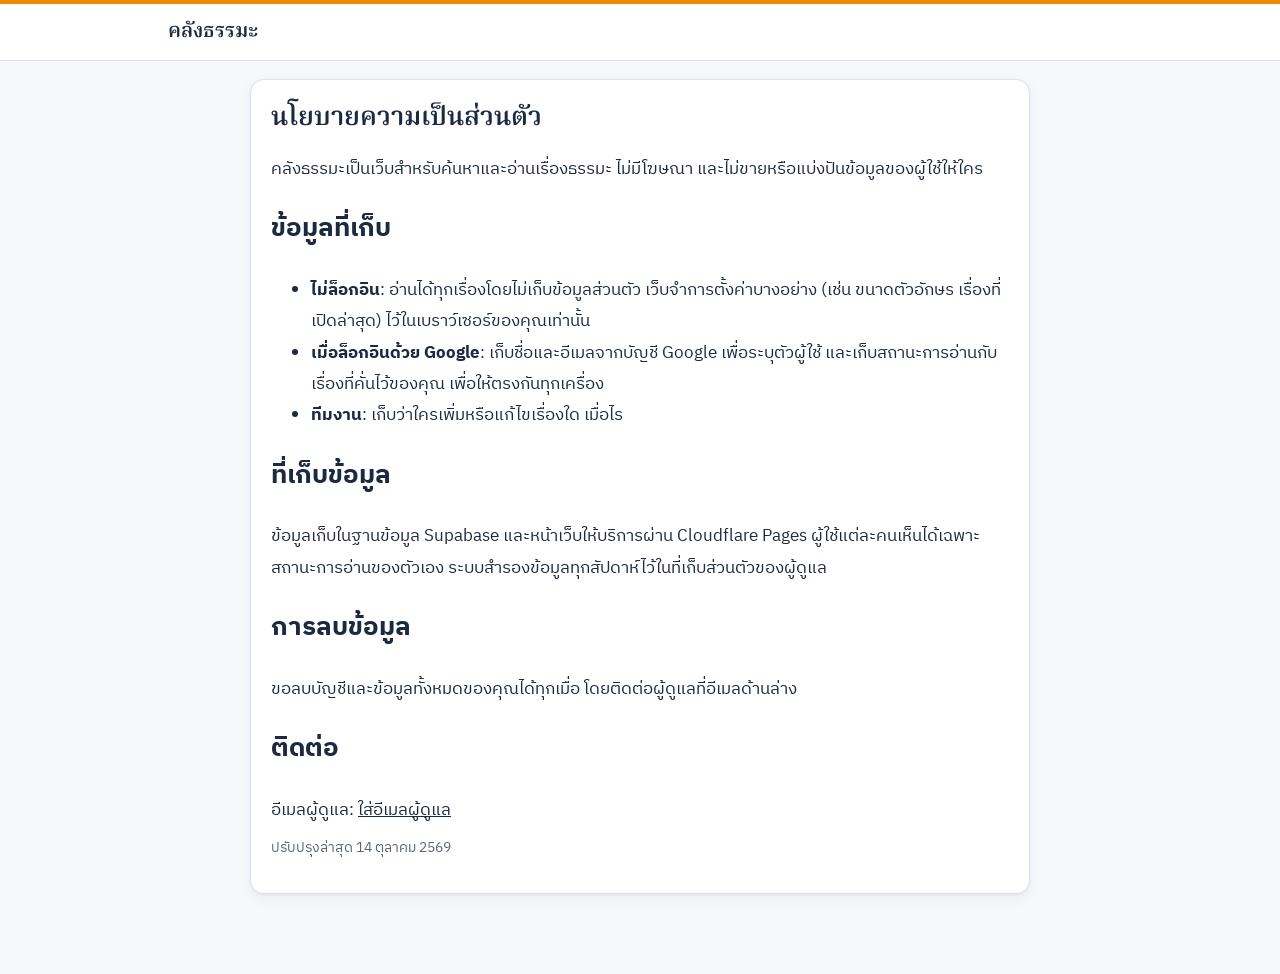
==== privacy.html @ 85022881 "Add files via upload" ====
<!doctype html>
<html lang="th">
<head>
  <meta charset="utf-8">
  <meta name="viewport" content="width=device-width, initial-scale=1">
  <title>นโยบายความเป็นส่วนตัว · คลังธรรมะ</title>
  <link rel="stylesheet" href="https://fonts.googleapis.com/css2?family=IBM+Plex+Sans+Thai:wght@400;500;600&family=Noto+Serif+Thai:wght@400;600&display=swap">
  <link rel="stylesheet" href="src/styles.css">
</head>
<body>
  <header class="top"><div class="wrap top-row"><a class="brand" href="./">คลังธรรมะ</a></div></header>
  <main><div class="wrap"><article class="page panel" style="font-size:17px;line-height:1.85">
    <h1>นโยบายความเป็นส่วนตัว</h1>
    <p>คลังธรรมะเป็นเว็บสำหรับค้นหาและอ่านเรื่องธรรมะ ไม่มีโฆษณา และไม่ขายหรือแบ่งปันข้อมูลของผู้ใช้ให้ใคร</p>

    <h2>ข้อมูลที่เก็บ</h2>
    <ul>
      <li><strong>ไม่ล็อกอิน</strong>: อ่านได้ทุกเรื่องโดยไม่เก็บข้อมูลส่วนตัว เว็บจำการตั้งค่าบางอย่าง (เช่น ขนาดตัวอักษร เรื่องที่เปิดล่าสุด) ไว้ในเบราว์เซอร์ของคุณเท่านั้น</li>
      <li><strong>เมื่อล็อกอินด้วย Google</strong>: เก็บชื่อและอีเมลจากบัญชี Google เพื่อระบุตัวผู้ใช้ และเก็บสถานะการอ่านกับเรื่องที่คั่นไว้ของคุณ เพื่อให้ตรงกันทุกเครื่อง</li>
      <li><strong>ทีมงาน</strong>: เก็บว่าใครเพิ่มหรือแก้ไขเรื่องใด เมื่อไร</li>
    </ul>

    <h2>ที่เก็บข้อมูล</h2>
    <p>ข้อมูลเก็บในฐานข้อมูล Supabase และหน้าเว็บให้บริการผ่าน Cloudflare Pages ผู้ใช้แต่ละคนเห็นได้เฉพาะสถานะการอ่านของตัวเอง ระบบสำรองข้อมูลทุกสัปดาห์ไว้ในที่เก็บส่วนตัวของผู้ดูแล</p>

    <h2>การลบข้อมูล</h2>
    <p>ขอลบบัญชีและข้อมูลทั้งหมดของคุณได้ทุกเมื่อ โดยติดต่อผู้ดูแลที่อีเมลด้านล่าง</p>

    <h2>ติดต่อ</h2>
    <p>อีเมลผู้ดูแล: <a href="mailto:ใส่อีเมลผู้ดูแล">ใส่อีเมลผู้ดูแล</a></p>
    <p class="hint">ปรับปรุงล่าสุด 14 ตุลาคม 2569</p>
  </article></div></main>
</body>
</html>
---- src/styles.css ----
/* คลังธรรมะโยม · โครงและพฤติกรรมอิงแอปคลังเทศน์ (ปลั๊กอิน kt-sermon)
   ต่างจากแอปพระที่สี: พื้นสว่างขึ้น สีหลักเป็นส้มจีวร และสีประจำหมวดสดขึ้น */

:root {
  --bg: #F6F8FC;
  --surface: #FFFFFF;
  --ink: #1D2940;
  --muted: #5B6578;
  --line: #DCE2EC;
  --focus: #2F7FD8;

  --accent: #F08A00;        /* ส้มจีวร */
  --accent-soft: #FFEBCC;
  --accent-ink: #8A4B00;
  --sky: #2F7FD8; --sky-soft: #E2EEFC;      /* ชิปแท็ก */
  --leaf: #13906A; --leaf-soft: #DDF3EA;    /* ผู้กล่าว */
  --danger: #B3261E;
  --mark-bg: #FFE27A; --mark-ink: #2B2200;

  /* สีประจำหมวด */
  --c-คำคม: #E0457B;
  --c-เรื่องเล่า: #2F7FD8;
  --c-ธรรมะ: #E57A00;
  --c-พระไตรปิฎก: #B88700;
  --c-โอวาท: #13906A;
  --c-หนังสือ: #7354D6;

  --ui: "IBM Plex Sans Thai", "Sukhumvit Set", "Thonburi", system-ui, sans-serif;
  --serif: "Noto Serif Thai", "Ayuthaya", "Thonburi", Georgia, serif;
  --shadow: 0 1px 2px rgba(29, 41, 64, .06), 0 4px 14px rgba(29, 41, 64, .06);
  --read: 19px;
}

@media (prefers-color-scheme: dark) {
  :root {
    --bg: #111723; --surface: #192132; --ink: #E6E9EF; --muted: #A1AABB; --line: #2B3650;
    --accent: #FF9F1C; --accent-soft: #3B2A12; --accent-ink: #FFC777;
    --sky: #7DB6F5; --sky-soft: #1B2D47; --leaf: #5FD0A6; --leaf-soft: #15322A;
    --mark-bg: #6B5A12; --mark-ink: #FFF6D0;
    --c-คำคม: #FF7FA9; --c-เรื่องเล่า: #7DB6F5; --c-ธรรมะ: #FFA94D;
    --c-พระไตรปิฎก: #E2BE4E; --c-โอวาท: #5FD0A6; --c-หนังสือ: #AE98FF;
    --shadow: 0 1px 2px rgba(0, 0, 0, .3), 0 4px 14px rgba(0, 0, 0, .25);
  }
}

* { box-sizing: border-box; }
html { -webkit-text-size-adjust: 100%; }
body { margin: 0; background: var(--bg); color: var(--ink); font: 16px/1.6 var(--ui); }
body.locked { overflow: hidden; }
a { color: inherit; }
button, input, textarea, select { font: inherit; color: inherit; }
button { cursor: pointer; }
:focus-visible { outline: 3px solid var(--focus); outline-offset: 2px; border-radius: 6px; }
.sr-only { position: absolute; width: 1px; height: 1px; overflow: hidden; clip: rect(0 0 0 0); white-space: nowrap; }
.wrap { max-width: 980px; margin: 0 auto; padding: 0 18px; }
mark, .hl { background: var(--mark-bg); color: var(--mark-ink); border-radius: 4px; padding: 0 2px; box-decoration-break: clone; -webkit-box-decoration-break: clone; }

/* ---------- แถบทดลอง ---------- */
.demo-bar { background: var(--ink); color: var(--bg); font-size: 13px; padding: 6px 16px; display: flex; flex-wrap: wrap; gap: 6px 14px; align-items: center; justify-content: center; }
.demo-bar select { background: transparent; color: inherit; border: 1px solid currentColor; border-radius: 8px; padding: 1px 6px; }
.demo-bar button { background: none; border: 0; text-decoration: underline; padding: 0; color: inherit; }

/* ---------- หัว + แท็บ ---------- */
.top { position: sticky; top: 0; z-index: 20; background: var(--surface); border-bottom: 1px solid var(--line); box-shadow: inset 0 4px 0 var(--accent); }
.top-row { display: flex; align-items: center; gap: 14px; min-height: 60px; padding-top: 4px; }
.brand { display: flex; align-items: center; gap: 8px; text-decoration: none; font: 600 20px/1 var(--serif); white-space: nowrap; }
.tabs { display: flex; gap: 4px; overflow-x: auto; scrollbar-width: none; }
.tabs::-webkit-scrollbar { display: none; }
.tabs a { border-radius: 999px; padding: 7px 16px; text-decoration: none; font-weight: 500; color: var(--muted); white-space: nowrap; }
.tabs a[aria-current="page"] { background: var(--accent-soft); color: var(--ink); }
.tabs a:hover { color: var(--ink); }
.tabs .ic { display: none; }
.spacer { flex: 1; }
.auth { display: flex; align-items: center; gap: 8px; white-space: nowrap; }
.auth .who { font-size: 14px; color: var(--muted); max-width: 16ch; overflow: hidden; text-overflow: ellipsis; }

/* ---------- ปุ่ม ---------- */
.btn { display: inline-flex; align-items: center; justify-content: center; gap: 6px; text-decoration: none; border: 1px solid var(--line); background: var(--surface); border-radius: 10px; padding: 8px 14px; font-weight: 500; white-space: nowrap; }
.btn:hover { border-color: var(--muted); }
.btn.small { padding: 4px 11px; font-size: 14px; }
.btn.primary { background: var(--accent); border-color: var(--accent); color: #fff; }
.btn.primary:hover { filter: brightness(.95); }
.btn.ink { background: var(--ink); border-color: var(--ink); color: var(--bg); }
.btn.danger { color: var(--danger); }
.btn[disabled] { opacity: .5; cursor: default; }

main { padding: 18px 0 80px; }

/* ---------- ค้นหา ---------- */
.searchbar { display: flex; gap: 10px; align-items: center; background: var(--surface); border: 1px solid var(--line); border-radius: 14px; padding: 6px 6px 6px 14px; box-shadow: var(--shadow); }
.searchbar:focus-within { border-color: var(--accent); box-shadow: 0 0 0 3px var(--accent-soft), var(--shadow); }
.searchbar input { flex: 1; min-width: 0; border: 0; background: transparent; font-size: 19px; padding: 8px 0; outline: none; }
.searchbar input::-webkit-search-cancel-button { cursor: pointer; }
.searchbar .ic-search { color: var(--muted); flex: none; }

.filters { display: flex; flex-wrap: wrap; gap: 8px 16px; align-items: center; margin: 12px 0 4px; }
.seg { display: inline-flex; flex-wrap: wrap; background: var(--surface); border: 1px solid var(--line); border-radius: 10px; padding: 3px; gap: 2px; }
.seg button { border: 0; background: transparent; padding: 6px 12px; border-radius: 7px; font-size: 15px; color: var(--muted); -webkit-user-select: none; user-select: none; -webkit-touch-callout: none; }
.seg .tsel { display: inline-flex; align-items: center; gap: 6px; }
.seg .tsel::before { content: ""; width: 8px; height: 8px; border-radius: 50%; background: var(--tc); opacity: .35; }
.seg .tsel[aria-pressed="true"] { background: color-mix(in srgb, var(--tc) 16%, transparent); color: var(--ink); font-weight: 500; }
.seg .tsel[aria-pressed="true"]::before { opacity: 1; }
.seg .tall[aria-pressed="true"] { background: var(--accent-soft); color: var(--ink); font-weight: 600; }
.toggle { display: inline-flex; gap: 6px; align-items: center; font-size: 14px; color: var(--muted); cursor: pointer; }
.toggle input { accent-color: var(--accent); width: 16px; height: 16px; }
.seg-hint { font-size: 13px; color: var(--muted); width: 100%; margin-top: -4px; }

.mfbtn { display: none; }
.tagrow { display: flex; flex-wrap: wrap; align-items: center; gap: 6px; padding: 6px 0 4px; }
.rowlab { font-size: 13px; font-weight: 600; color: var(--muted); margin-right: 2px; min-width: 52px; }
.rowlab.who { color: var(--leaf); }
.tagfind { border: 1px solid var(--line); background: var(--surface); border-radius: 999px; padding: 4px 12px; font-size: 14px; width: 112px; outline: none; }
.tagfind:focus { border-color: var(--accent); }
.tag { border: 1px solid var(--line); background: var(--surface); border-radius: 999px; padding: 4px 11px; font-size: 14px; white-space: nowrap; }
.tag .n { color: var(--muted); margin-left: 4px; font-size: 12px; }
.tag:hover { border-color: var(--muted); }
.tag[aria-pressed="true"] { background: var(--ink); color: var(--bg); border-color: var(--ink); }
.tag[aria-pressed="true"] .n { color: inherit; opacity: .7; }
.tag.who { color: var(--leaf); border-color: color-mix(in srgb, var(--leaf) 40%, var(--line)); }
.tag.who[aria-pressed="true"] { background: var(--leaf); color: #fff; border-color: var(--leaf); }
.tag.more { border-style: dashed; color: var(--muted); }
.tag.clear { border: 0; background: none; color: var(--accent-ink); text-decoration: underline; text-underline-offset: 3px; }
.nomatch { font-size: 13px; color: var(--muted); }

.recent { display: flex; align-items: center; gap: 6px; overflow-x: auto; padding: 8px 0 2px; scrollbar-width: none; }
.recent:empty { display: none; }
.recent .lab { flex: none; font-size: 13px; color: var(--muted); margin-right: 4px; }
.recent a { flex: none; max-width: 22ch; overflow: hidden; text-overflow: ellipsis; text-decoration: none; }
.info { font-size: 14px; color: var(--muted); margin: 10px 0 0; display: flex; flex-wrap: wrap; align-items: center; gap: 6px 14px; }
.info .spacer { flex: 1; }

/* ---------- ผลค้นหา: แยกกลุ่มตามหมวด ---------- */
.group-h { font: 600 19px/1.4 var(--serif); margin: 26px 0 8px; display: flex; align-items: center; gap: 10px; color: var(--ink); scroll-margin-top: 80px; }
.group-h::before { content: ""; width: 10px; height: 10px; border-radius: 3px; background: var(--tc); }
.group-h small { font: 400 14px/1 var(--ui); color: var(--muted); }
.results { display: grid; gap: 10px; }

.result { background: var(--surface); border: 1px solid var(--line); border-left: 5px solid var(--tc); border-radius: 5px 12px 12px 5px; padding: 12px 16px; display: flex; flex-direction: column; }
.result h3 { margin: 0; font: 600 20px/1.45 var(--serif); }
.result h3 a { text-decoration: none; }
.result h3 a:hover { text-decoration: underline; text-decoration-color: var(--tc); text-underline-offset: 4px; }
.meta { display: flex; flex-wrap: wrap; gap: 4px 10px; align-items: center; font-size: 13px; color: var(--muted); margin-top: 2px; }
.ttype { font-weight: 600; color: var(--tc); }
.whochip { border: 0; background: var(--leaf-soft); color: var(--leaf); border-radius: 999px; padding: 1px 9px; font-size: 13px; text-decoration: none; }
.brief { margin: 6px 0 4px; font-size: 15px; line-height: 1.65; color: var(--ink); opacity: .85; display: -webkit-box; -webkit-line-clamp: 2; -webkit-box-orient: vertical; overflow: hidden; }
.brief.quote { font: 500 17px/1.65 var(--serif); opacity: 1; -webkit-line-clamp: 3; }
.brief.snip { font-family: var(--serif); }
.chips { display: flex; flex-wrap: wrap; gap: 4px; margin-top: 6px; }
.chip { font-size: 13px; color: var(--sky); background: var(--sky-soft); border: 0; border-radius: 999px; padding: 1px 9px; text-decoration: none; }
.rfoot { display: flex; justify-content: space-between; align-items: center; gap: 8px 12px; margin-top: auto; padding-top: 8px; }
.rstat { font-size: 13px; color: var(--muted); }
.badge-draft { font: 500 12px/1 var(--ui); padding: 3px 7px; border-radius: 6px; border: 1px dashed var(--muted); color: var(--muted); vertical-align: middle; }
.empty { background: var(--surface); border: 1px dashed var(--line); border-radius: 12px; padding: 26px; text-align: center; color: var(--muted); margin-top: 14px; }
.empty strong { display: block; color: var(--ink); margin-bottom: 4px; }

/* ---------- หน้าต่างอ่าน ---------- */
.scrim { position: fixed; inset: 0; background: rgba(17, 23, 35, .45); z-index: 40; }
.drawer { position: fixed; z-index: 41; top: 50%; left: 50%; width: min(820px, calc(100% - 32px)); height: min(90vh, calc(100% - 32px)); transform: translate(-50%, -50%); background: var(--surface); border-radius: 16px; box-shadow: 0 24px 60px rgba(0, 0, 0, .3); display: flex; flex-direction: column; overflow: hidden; border-top: 6px solid var(--tc); }
.d-head { display: flex; align-items: center; gap: 8px; padding: 10px 16px; border-bottom: 1px solid var(--line); flex-wrap: wrap; }
.d-body { overflow-y: auto; padding: 20px 28px 48px; -webkit-overflow-scrolling: touch; }
.d-body h2 { font: 600 28px/1.35 var(--serif); margin: 6px 0 6px; }
.d-body .meta { font-size: 14px; }
.reading { font: 400 var(--read)/1.95 var(--serif); max-width: 34em; margin-top: 18px; white-space: pre-wrap; overflow-wrap: anywhere; tab-size: 2; }
.reading.quote { font-size: calc(var(--read) * 1.3); font-weight: 500; line-height: 1.7; }
.gems { background: var(--accent-soft); border-radius: 12px; padding: 12px 16px; margin: 16px 0 0; max-width: 40em; }
.gems h3 { font-size: 13px; font-weight: 600; margin: 0 0 4px; color: var(--accent-ink); }
.gems p { font: 500 calc(var(--read) * .92)/1.65 var(--serif); margin: 0 0 4px; }
.atts { display: grid; gap: 12px; margin-top: 22px; max-width: 40em; }
.atts img { width: 100%; height: auto; border-radius: 10px; border: 1px solid var(--line); }
.sec-h { font-size: 14px; font-weight: 600; color: var(--muted); margin: 28px 0 8px; }
.related { list-style: none; margin: 0; padding: 0; max-width: 40em; }
.related a { display: flex; gap: 10px; align-items: baseline; padding: 9px 0; border-bottom: 1px solid var(--line); text-decoration: none; }
.related .t { flex: 1; min-width: 0; overflow: hidden; text-overflow: ellipsis; white-space: nowrap; font-family: var(--serif); }
.related .ttype { font-size: 13px; }
.byline { font-size: 13px; color: var(--muted); margin-top: 26px; }

/* ---------- ฟอร์มเพิ่ม/แก้ไข ---------- */
.page { max-width: 780px; margin: 0 auto; }
.page h1 { font: 600 26px/1.3 var(--serif); margin: 4px 0 18px; }
.panel { background: var(--surface); border: 1px solid var(--line); border-radius: 14px; padding: 18px 20px; box-shadow: var(--shadow); }
.field { margin: 0 0 18px; }
.field > label, .field > .label { display: block; font-weight: 600; margin-bottom: 6px; }
.field > label.btn { display: inline-flex; }
.hint { font-size: 13px; color: var(--muted); font-weight: 400; }
.input, .textarea { width: 100%; border: 1px solid var(--line); background: var(--surface); border-radius: 10px; padding: 9px 12px; font-size: 17px; }
.textarea { min-height: 260px; font-family: var(--serif); line-height: 1.85; resize: vertical; tab-size: 2; }
.input:focus, .textarea:focus { border-color: var(--accent); outline: none; box-shadow: 0 0 0 3px var(--accent-soft); }
.typepick { display: inline-flex; flex-wrap: wrap; }
.tokbox { display: flex; flex-wrap: wrap; align-items: center; gap: 6px; border: 1px solid var(--line); border-radius: 10px; padding: 6px 8px; background: var(--surface); }
.tokbox:focus-within { border-color: var(--accent); box-shadow: 0 0 0 3px var(--accent-soft); }
.tokbox input { flex: 1; min-width: 140px; border: 0; outline: none; background: transparent; padding: 4px; font-size: 16px; }
.tok { display: inline-flex; align-items: center; gap: 2px; background: var(--ink); color: var(--bg); border-radius: 999px; padding: 2px 4px 2px 11px; font-size: 14px; }
.tok.who { background: var(--leaf); color: #fff; }
.tok button { border: 0; background: rgba(255, 255, 255, .22); color: inherit; width: 22px; height: 22px; border-radius: 50%; line-height: 1; }
.sugg { display: flex; flex-wrap: wrap; gap: 6px; margin-top: 8px; align-items: center; }
.sugg .lab { font-size: 13px; color: var(--muted); margin-right: 2px; }
.tag.guess { border-color: var(--accent); background: var(--accent-soft); color: var(--accent-ink); }
.gemlist { list-style: none; margin: 8px 0 0; padding: 0; }
.gemlist li { display: flex; gap: 8px; align-items: flex-start; background: var(--accent-soft); border-radius: 10px; padding: 8px 10px; margin-bottom: 6px; font-family: var(--serif); }
.gemlist li span { flex: 1; }
.thumbs { display: flex; flex-wrap: wrap; gap: 10px; margin-top: 10px; }
.thumb { position: relative; width: 96px; height: 96px; border-radius: 10px; overflow: hidden; border: 1px solid var(--line); background: var(--bg); display: grid; place-items: center; font-size: 12px; text-align: center; padding: 4px; }
.thumb img { width: 100%; height: 100%; object-fit: cover; position: absolute; inset: 0; }
.thumb button { position: absolute; top: 4px; right: 4px; width: 26px; height: 26px; border-radius: 50%; border: 0; background: rgba(0, 0, 0, .6); color: #fff; z-index: 1; }
.seg.status button[aria-pressed="true"][data-v="published"] { background: var(--leaf); color: #fff; font-weight: 600; }
.seg.status button[aria-pressed="true"][data-v="draft"] { background: var(--muted); color: #fff; font-weight: 600; }
.actions { display: flex; flex-wrap: wrap; gap: 10px; align-items: center; margin-top: 8px; }

/* ---------- รายการ (แท็ก / ผู้ใช้ / ถังขยะ) ---------- */
.rows { list-style: none; padding: 0; margin: 0; background: var(--surface); border: 1px solid var(--line); border-radius: 14px; overflow: hidden; }
.rows li { display: flex; flex-wrap: wrap; gap: 8px 12px; align-items: center; padding: 12px 16px; border-bottom: 1px solid var(--line); }
.rows li:last-child { border-bottom: 0; }
.rows .grow { flex: 1; min-width: 180px; }
.rows .sub { font-size: 13px; color: var(--muted); }
.rows select { border: 1px solid var(--line); border-radius: 8px; padding: 5px 8px; background: var(--surface); }
.rows .input { width: auto; padding: 6px 10px; font-size: 15px; }
.rows .input.wide { flex: 2; min-width: 200px; }
.rows .slot { min-width: 58px; display: flex; justify-content: flex-end; }
.page > .hint { display: block; margin: -8px 0 14px; font-size: 14px; }

/* ---------- แจ้งเตือน ---------- */
.toast { position: fixed; left: 50%; bottom: 24px; transform: translateX(-50%); z-index: 60; background: var(--ink); color: var(--bg); padding: 10px 18px; border-radius: 999px; box-shadow: var(--shadow); max-width: calc(100% - 32px); }
.toast.error { background: var(--danger); color: #fff; }
.loading { padding: 80px 16px; text-align: center; color: var(--muted); }

/* ---------- มือถือ ---------- */
@media (max-width: 640px) {
  .wrap { padding: 0 12px; }
  .top-row { min-height: 54px; }
  .brand span { font-size: 18px; }
  .auth .who { display: none; }
  /* แท็บของทีมงานย้ายไปล่างจอ แบบแอป */
  .tabs.staff { position: fixed; left: 0; right: 0; bottom: 0; z-index: 30; justify-content: space-around; gap: 0; padding: 6px 4px calc(6px + env(safe-area-inset-bottom, 0px)); background: var(--surface); border-top: 1px solid var(--line); box-shadow: 0 -4px 16px rgba(0, 0, 0, .08); }
  .tabs.staff a { flex: 1 1 0; display: flex; flex-direction: column; align-items: center; gap: 0; padding: 4px 2px; border-radius: 10px; font-size: 12px; }
  .tabs.staff .ic { display: block; font-size: 18px; line-height: 1.2; }
  body.staff main { padding-bottom: 110px; }
  .searchbar input { font-size: 17px; }
  /* ตัวกรองแท็ก/ผู้กล่าวพับไว้ใต้ปุ่มเดียว เน้นพิมพ์ค้น */
  .mfbtn { display: flex; align-items: center; gap: 8px; width: 100%; border: 1px solid var(--line); background: var(--surface); border-radius: 10px; padding: 8px 12px; font-size: 14px; color: var(--muted); margin-top: 8px; }
  .mfbtn .n { color: var(--accent-ink); font-weight: 600; }
  .mfbtn .arr { margin-left: auto; }
  .mfilt { display: none; }
  .mfilt.open { display: block; }
  .seg button { padding: 6px 10px; }
  .drawer { top: 0; left: 0; width: 100%; height: 100%; transform: none; border-radius: 0; }
  .d-body { padding: 16px 16px 48px; }
  .d-body h2 { font-size: 24px; }
  .panel { padding: 14px; }
}
@media (prefers-reduced-motion: no-preference) {
  .drawer { animation: pop .18s ease-out; }
  @keyframes pop { from { opacity: 0; } to { opacity: 1; } }
}
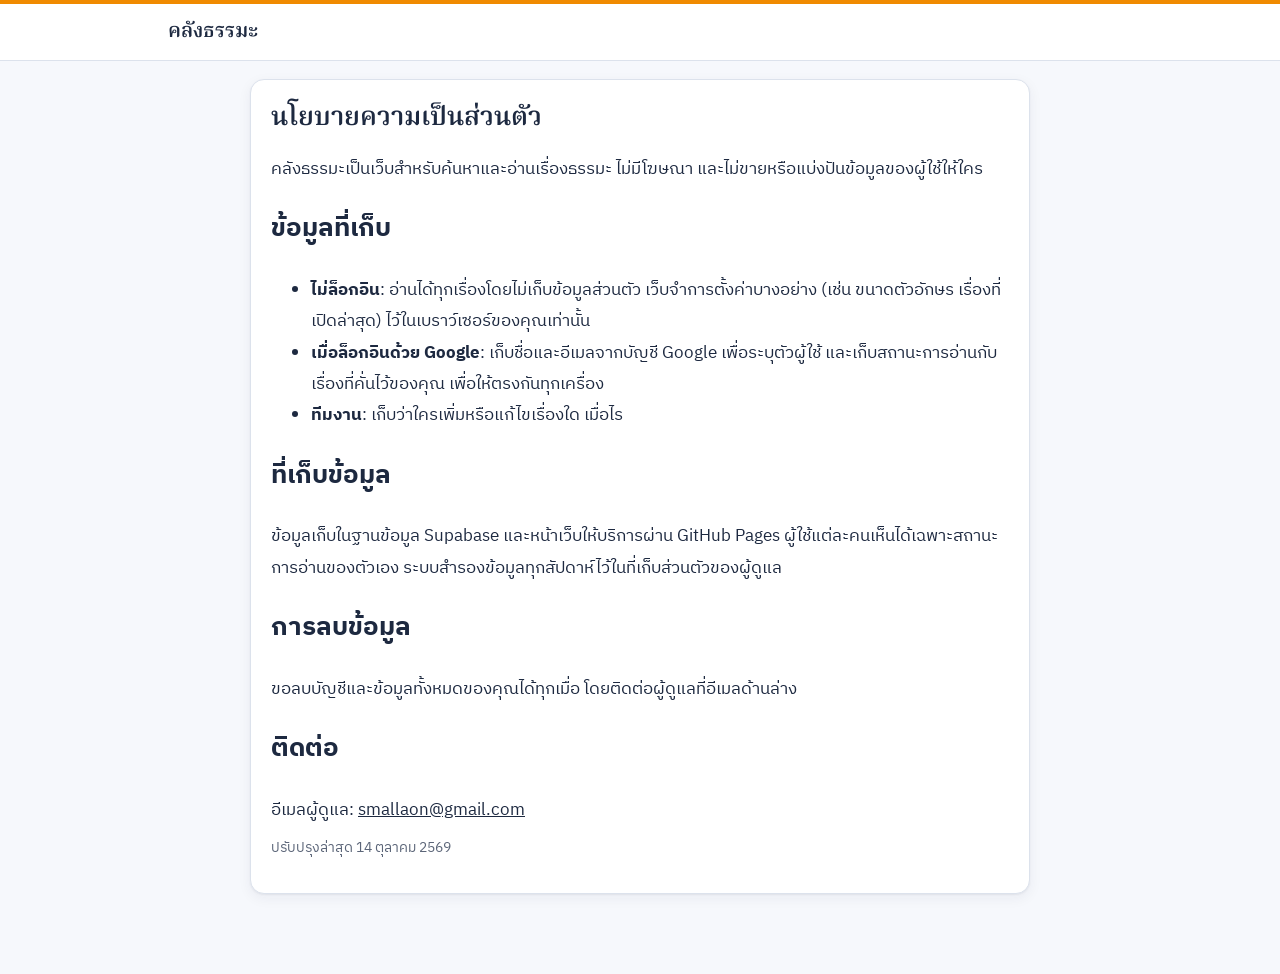
==== commit eaf536f5: "Update privacy.html" ====
--- a/privacy.html
+++ b/privacy.html
@@ -21,13 +21,13 @@
     </ul>
 
     <h2>ที่เก็บข้อมูล</h2>
-    <p>ข้อมูลเก็บในฐานข้อมูล Supabase และหน้าเว็บให้บริการผ่าน Cloudflare Pages ผู้ใช้แต่ละคนเห็นได้เฉพาะสถานะการอ่านของตัวเอง ระบบสำรองข้อมูลทุกสัปดาห์ไว้ในที่เก็บส่วนตัวของผู้ดูแล</p>
+    <p>ข้อมูลเก็บในฐานข้อมูล Supabase และหน้าเว็บให้บริการผ่าน GitHub Pages ผู้ใช้แต่ละคนเห็นได้เฉพาะสถานะการอ่านของตัวเอง ระบบสำรองข้อมูลทุกสัปดาห์ไว้ในที่เก็บส่วนตัวของผู้ดูแล</p>
 
     <h2>การลบข้อมูล</h2>
     <p>ขอลบบัญชีและข้อมูลทั้งหมดของคุณได้ทุกเมื่อ โดยติดต่อผู้ดูแลที่อีเมลด้านล่าง</p>
 
     <h2>ติดต่อ</h2>
-    <p>อีเมลผู้ดูแล: <a href="mailto:ใส่อีเมลผู้ดูแล">ใส่อีเมลผู้ดูแล</a></p>
+    <p>อีเมลผู้ดูแล: <a href="mailto:smallaon@gmail.com">smallaon@gmail.com</a></p>
     <p class="hint">ปรับปรุงล่าสุด 14 ตุลาคม 2569</p>
   </article></div></main>
 </body>
